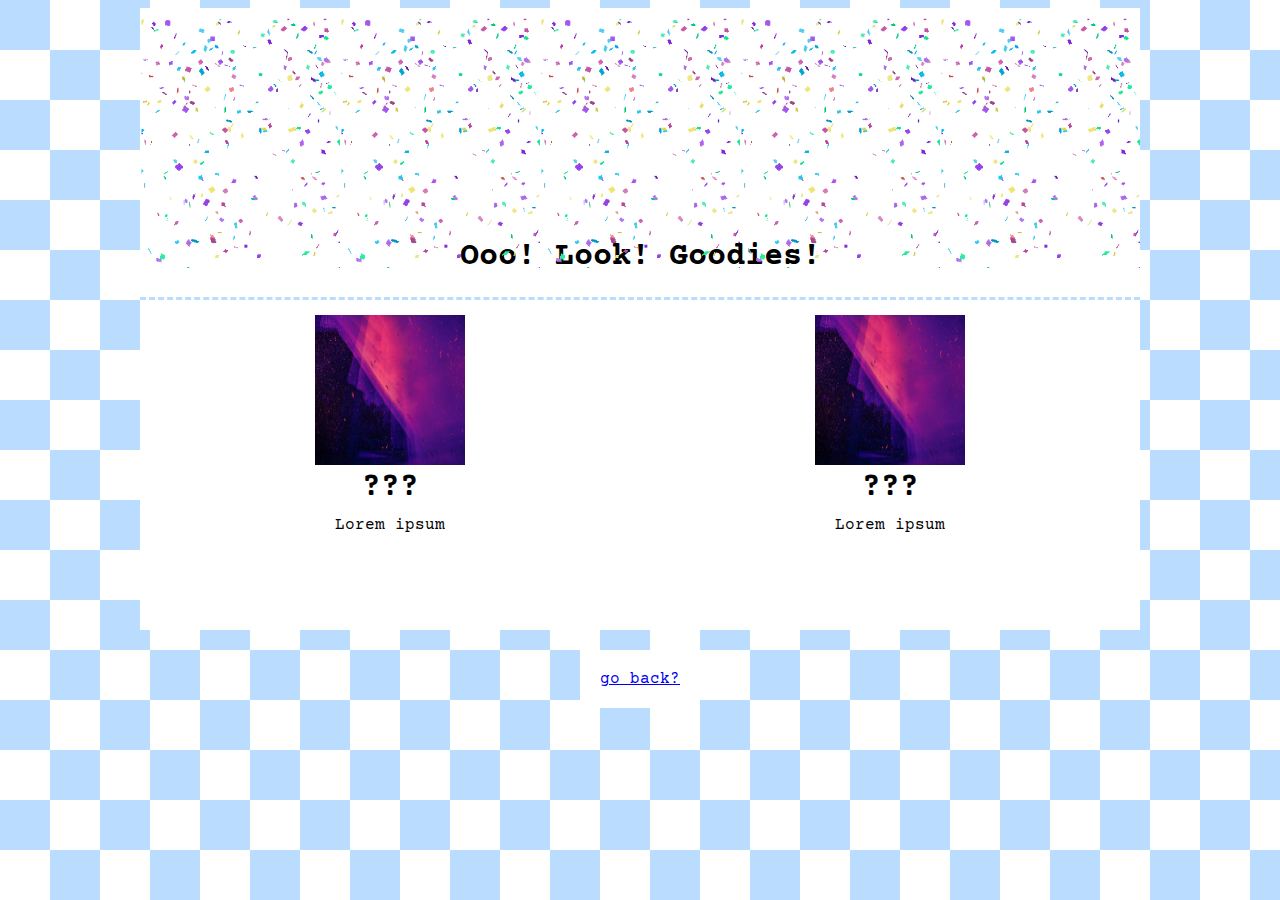
==== extras.html @ 8b616527 "added stuff" ====
<!DOCTYPE html>
<html lang="en">
<head>
    <meta charset="UTF-8">
    <meta name="viewport" content="width=device-width, initial-scale=1.0">
    <title>...</title>
    <link href="technicals and arts/blues.css" rel="stylesheet">
    <link rel="preconnect" href="https://fonts.googleapis.com">
    <link rel="preconnect" href="https://fonts.gstatic.com" crossorigin>
    <script src="https://ajax.googleapis.com/ajax/libs/jquery/3.7.1/jquery.min.js"></script>
    <link href="https://fonts.googleapis.com/css2?family=Courier+Prime&display=swap" rel="stylesheet">
    <link href="https://fonts.googleapis.com/css2?family=Nunito:ital,wght@0,200..1000;1,200..1000&display=swap" rel="stylesheet">
    <link href="https://fonts.googleapis.com/css2?family=Anonymous+Pro:ital,wght@0,400;0,700;1,400;1,700&display=swap" rel="stylesheet">
    <script src="technicals and arts/beepboop.js"></script>
    <link rel="icon" type="image/x-icon" href="technicals and arts/spiral.ico">
</head>
<body>
    <main>
        <aside class="confettishower">
        </aside>
        <header>
            <h1>Ooo! Look! Goodies!</h1>
        </header>
        <section class="goodies">
            <article class="page">
                <picture>
                    <a href="#" class="linked">
                        <img src="technicals and arts/placeholder.png"  class="thumbnail" alt="Thumbnail">
                    </a>
                </picture>
                <hgroup>
                    <a href="#" class="linkedHeading">
                        <h1 class="articleTitle">???</h1>
                    </a>
                    <p class="description">Lorem ipsum</p> </p>
                </hgroup>
            </article>
            <article class="page">
                <picture>
                    <a href="#" class="linked">
                        <img src="technicals and arts/placeholder.png"  class="thumbnail" alt="Thumbnail">
                    </a>
                </picture>
                <hgroup>
                    <a href="#" class="linkedHeading">
                        <h1 class="articleTitle">???</h1>
                    </a>
                    <p class="description">Lorem ipsum</p> </p>
                </hgroup>
            </article>
        </section>
    </main>
    <aside>
        <a class="aaaa" href="index.html">go back?</a>
    </aside>

</body>
</html>
---- technicals and arts/blues.css ----
* {
    position: relative;
    font-family: 'Courier Prime','Courier','Lucida Sans Typewriter','Lucida Typewriter',monospace;
}

body {
    display: flex;
    flex-direction: column;
    align-items: center;
    background-color: #fefefe;
    background-image: url("bluecheckers.png");
    background-repeat: repeat;
}

main {
    display: flex;
    flex-direction: column;
    flex-wrap: wrap;
    height: 100%;
    width: 1000px;
    background-color: #ffffff;
    border: 0px none #000000;
    padding: 10px 0px 0px 0px;
    z-index: 0;
}

header {
    margin: 200px 0px 0px 0px;
    width: inherit;
    height: auto;
    text-align: center;
    border-bottom: 3px dashed #B9DCFF;
}

nav button {
    font-family: 'Courier Prime','Courier','Lucida Sans Typewriter','Lucida Typewriter',monospace;
    font-size: 16px;
} 

.aaaa {
    display: flex;
    transform: translate(0px, 0px);
    background-color: #ffffff;
    width: auto;
    height: auto;
    padding: 20px;
    margin: 20px;
}

/* ARTICLES */
.page {
    display: flex;
    flex-direction: column;
    padding: 15px 15px 15px 15px;
    flex-direction: column;
    margin: auto;
    text-align: center;
    height: 300px;
    width: 300px;
}
.page:hover {
    background-color: aliceblue;
}

.thumbnail {
    width: 150px;
    height: 150px;
    background-size: contain;
    background-color: transparent;
}

.linkedHeading {
    text-decoration: none;
    color:#000000;
}

.articleTitle {
    padding: 0px 5px 0px 5px;
    margin: 0px 5px 10px 5px;
}

.articleTitle:hover {
    text-decoration: none;
    color:#ffffff;
    background-color: #000000;
    width:fit-content;
    border-radius: 50px;
}

.description {
    width: auto;
    height: auto;
    padding: 0px 5px 0px 5px;
    margin: 0px 5px 0px 5px;
}
/* ARTICLES END */

.buttonBubble {
    z-index: 1;
    position: absolute;
    transform: translate(0px, 0px);
    width: auto;
    height: auto;
    background-color:rgba(255, 173, 228, 0.8);
    visibility:hidden;
}

footer {
    text-align: center;
}

.goodies {
    display: flex;
    flex-direction: row;
}

.confettishower {
    position: absolute;
    background-color: transparent;
    background-image: url("transparentconfetti.gif");
    background-repeat: repeat;
    background-size: 200px;
    height: 250px;
    width: inherit;
    z-index: 18;
}
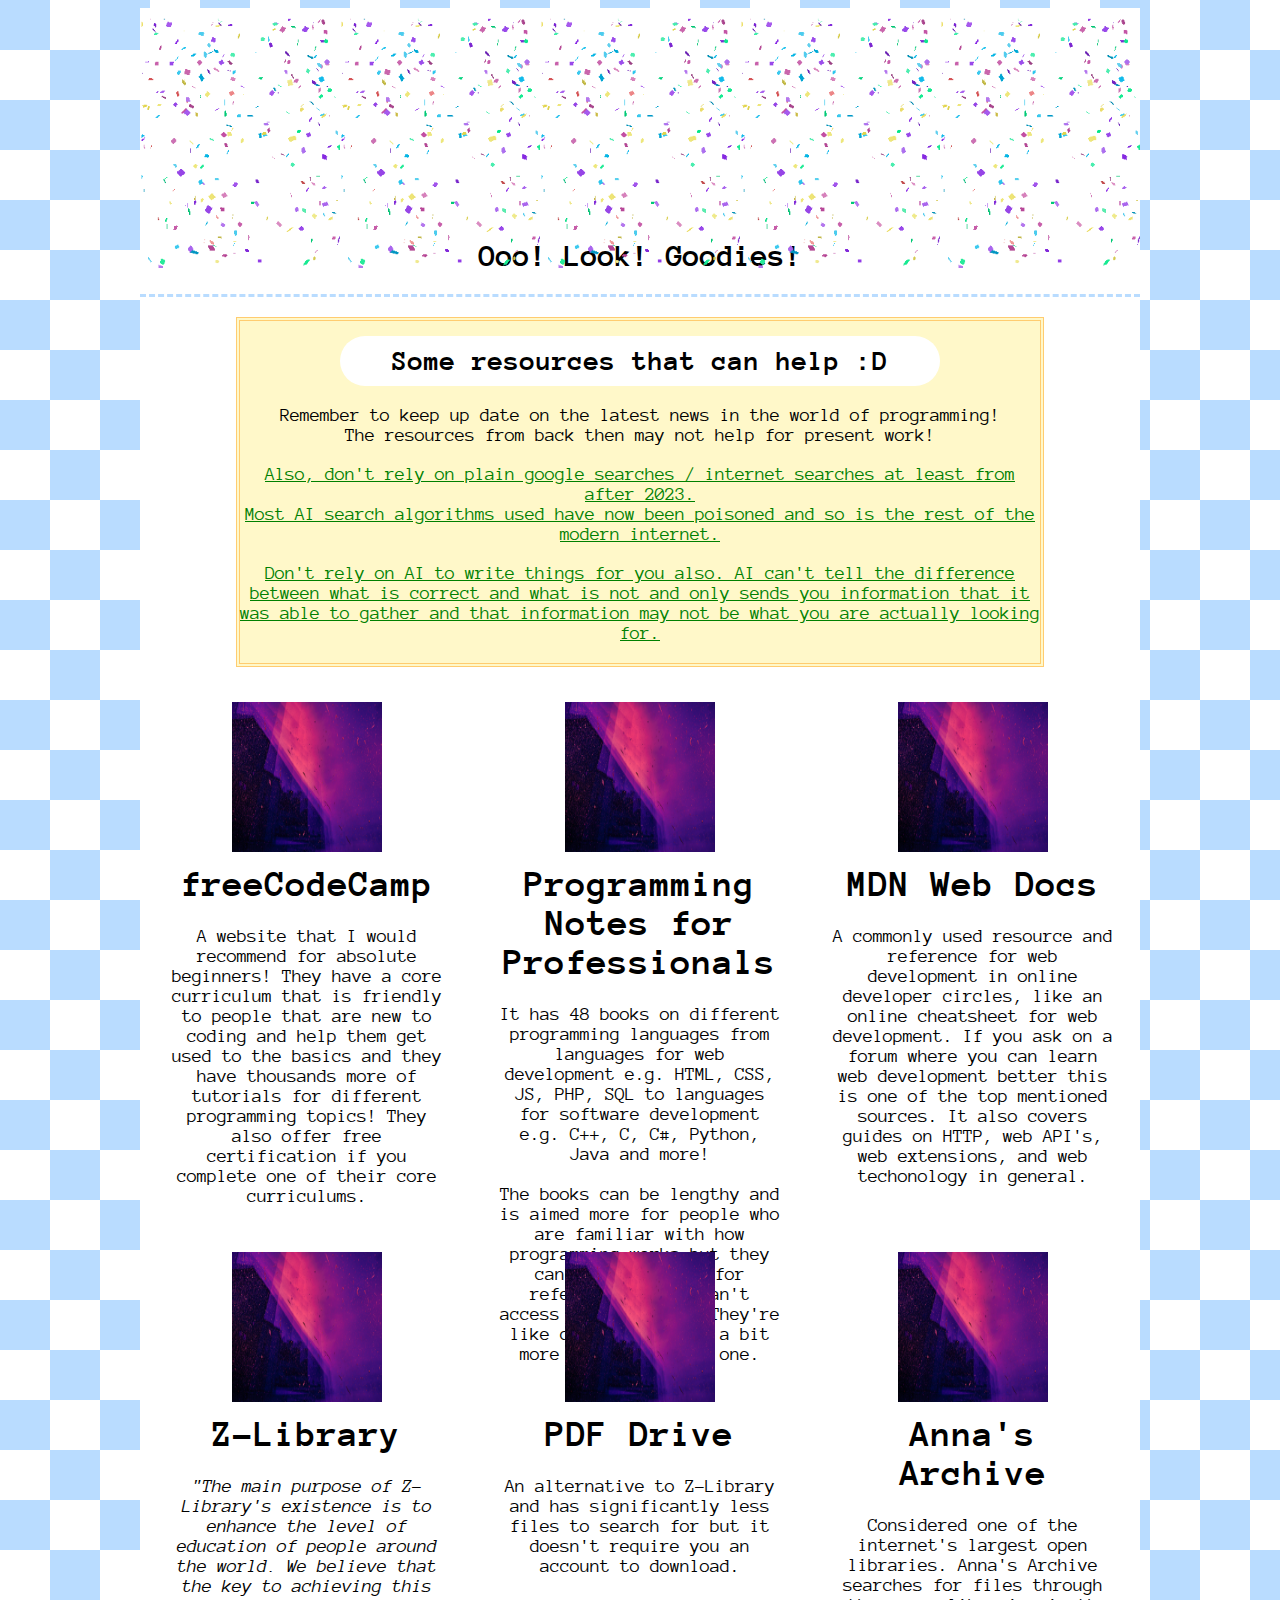
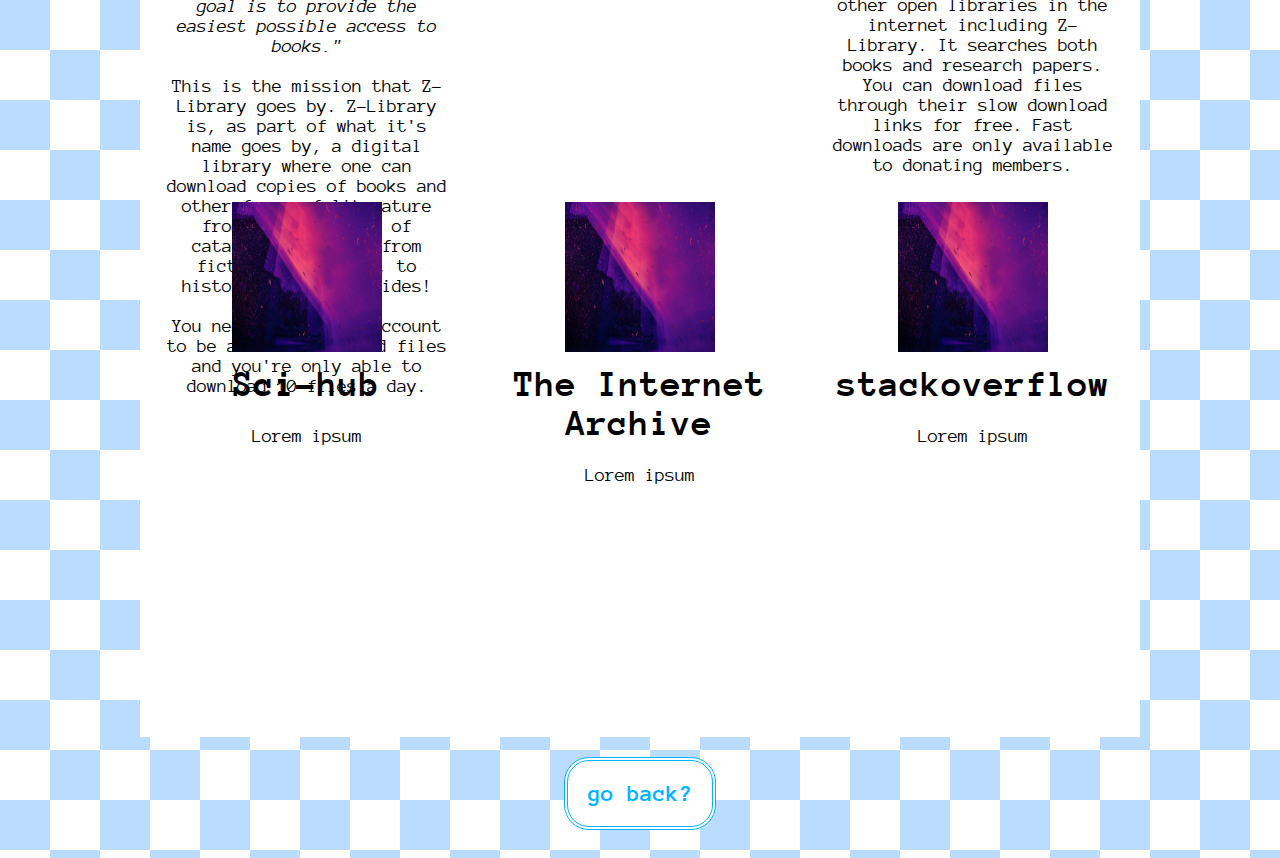
==== commit 7002373b: "woooooooooooooooooooooooooooooooo" ====
--- a/extras.html
+++ b/extras.html
@@ -18,34 +18,131 @@
     <main>
         <aside class="confettishower">
         </aside>
-        <header>
+        <header class="goodiesHeader">
             <h1>Ooo! Look! Goodies!</h1>
         </header>
+        <section class="informationBlurb">
+            <h2>&#32; &#32; Some resources that can help :D &#32; &#32;</h2>
+            <p>Remember to keep up date on the latest news in the world of programming! <br> The resources from back then may not help for present work!</p>
+            <p><a href="https://www.youtube.com/watch?v=48AOOynnmqU">Also, don't rely on plain google searches / internet searches at least from after 2023. <br /> Most AI search algorithms used have now been poisoned and so is the rest of the modern internet.</a></p>
+            <p><a href="https://www.youtube.com/watch?v=S4gd-EpBlS0">Don't rely on AI to write things for you also. AI can't tell the difference between what is correct and what is not and only sends you information that it was able to gather and that information may not be what you are actually looking for.</a></p>
+        </section>
         <section class="goodies">
             <article class="page">
                 <picture>
-                    <a href="#" class="linked">
+                    <a href="https://www.freecodecamp.org/" class="linked">
                         <img src="technicals and arts/placeholder.png"  class="thumbnail" alt="Thumbnail">
                     </a>
                 </picture>
                 <hgroup>
-                    <a href="#" class="linkedHeading">
-                        <h1 class="articleTitle">???</h1>
+                    <a href="https://www.freecodecamp.org/" class="linkedHeading">
+                        <h1 class="articleTitle">freeCodeCamp</h1>
                     </a>
-                    <p class="description">Lorem ipsum</p> </p>
+                    <p class="description">A website that I would recommend for absolute beginners! They have a core curriculum that is friendly to people that are new to coding and help them get used to the basics and they have thousands more of tutorials for different programming topics! They also offer free certification if you complete one of their core curriculums.</p>
                 </hgroup>
             </article>
             <article class="page">
                 <picture>
-                    <a href="#" class="linked">
+                    <a href="https://books.goalkicker.com/" class="linked">
                         <img src="technicals and arts/placeholder.png"  class="thumbnail" alt="Thumbnail">
                     </a>
                 </picture>
                 <hgroup>
-                    <a href="#" class="linkedHeading">
-                        <h1 class="articleTitle">???</h1>
+                    <a href="https://books.goalkicker.com/" class="linkedHeading">
+                        <h1 class="articleTitle">Programming Notes for Professionals</h1>
                     </a>
-                    <p class="description">Lorem ipsum</p> </p>
+                    <p class="description">It has 48 books on different programming languages from languages for web development e.g. HTML, CSS, JS, PHP, SQL to languages for software development e.g. C++, C, C#, Python, Java and more! <br /><br />The books can be lengthy and is aimed more for people who are familiar with how programming works but they can be great uses for reference if you can't access the internet! They're like cheatsheets but a bit more expansive than one.</p>
+                </hgroup>
+            </article>
+            <article class="page">
+                <picture>
+                    <a href="https://developer.mozilla.org/en-US/" class="linked">
+                        <img src="technicals and arts/placeholder.png"  class="thumbnail" alt="Thumbnail">
+                    </a>
+                </picture>
+                <hgroup>
+                    <a href="https://developer.mozilla.org/en-US/" class="linkedHeading">
+                        <h1 class="articleTitle">MDN Web Docs</h1>
+                    </a>
+                    <p class="description">A commonly used resource and reference for web development in online developer circles, like an online cheatsheet for web development. If you ask on a forum where you can learn web development better this is one of the top mentioned sources. It also covers guides on HTTP, web API's, web extensions, and web techonology in general.</p>
+                </hgroup>
+            </article>
+            <article class="page">
+                <picture>
+                    <a href="https://www.reddit.com/r/zlibrary/comments/16xtf95/how_to_access_zlibrary/" class="linked">
+                        <img src="technicals and arts/placeholder.png"  class="thumbnail" alt="Thumbnail">
+                    </a>
+                </picture>
+                <hgroup>
+                    <a href="https://www.reddit.com/r/zlibrary/comments/16xtf95/how_to_access_zlibrary/" class="linkedHeading">
+                        <h1 class="articleTitle">Z-Library</h1>
+                    </a>
+                    <p class="description"><i>"The main purpose of Z-Library's existence is to enhance the level of education of people around the world. We believe that the key to achieving this goal is to provide the easiest possible access to books."</i><br /><br />This is the mission that Z-Library goes by. Z-Library is, as part of what it's name goes by, a digital library where one can download copies of books and other forms of literature from. It has a lot of catalogue of books from fiction, to comics, to history books, to guides!<br /><br />You need to make an account to be able to download files and you're only able to download 10 files a day.</p>
+                </hgroup>
+            </article>
+            <article class="page">
+                <picture>
+                    <a href="https://www.pdfdrive.com/" class="linked">
+                        <img src="technicals and arts/placeholder.png"  class="thumbnail" alt="Thumbnail">
+                    </a>
+                </picture>
+                <hgroup>
+                    <a href="https://www.pdfdrive.com/" class="linkedHeading">
+                        <h1 class="articleTitle">PDF Drive</h1>
+                    </a>
+                    <p class="description">An alternative to Z-Library and has significantly less files to search for but it doesn't require you an account to download.</p> </p>
+                </hgroup>
+            </article>
+            <article class="page">
+                <picture>
+                    <a href="https://annas-archive.org/" class="linked">
+                        <img src="technicals and arts/placeholder.png"  class="thumbnail" alt="Thumbnail">
+                    </a>
+                </picture>
+                <hgroup>
+                    <a href="https://annas-archive.org/" class="linkedHeading">
+                        <h1 class="articleTitle">Anna's Archive</h1>
+                    </a>
+                    <p class="description">Considered one of the internet's largest open libraries. Anna's Archive searches for files through other open libraries in the internet including Z-Library. It searches both books and research papers. You can download files through their slow download links for free. Fast downloads are only available to donating members.</p>
+                </hgroup>
+            </article>
+            <article class="page">
+                <picture>
+                    <a href="https://sci-hub.se/" class="linked">
+                        <img src="technicals and arts/placeholder.png"  class="thumbnail" alt="Thumbnail">
+                    </a>
+                </picture>
+                <hgroup>
+                    <a href="https://sci-hub.se/" class="linkedHeading">
+                        <h1 class="articleTitle">Sci-hub</h1>
+                    </a>
+                    <p class="description">Lorem ipsum</p>
+                </hgroup>
+            </article>
+            <article class="page">
+                <picture>
+                    <a href="https://archive.org/" class="linked">
+                        <img src="technicals and arts/placeholder.png"  class="thumbnail" alt="Thumbnail">
+                    </a>
+                </picture>
+                <hgroup>
+                    <a href="https://archive.org/" class="linkedHeading">
+                        <h1 class="articleTitle">The Internet Archive</h1>
+                    </a>
+                    <p class="description">Lorem ipsum</p>
+                </hgroup>
+            </article>
+            <article class="page">
+                <picture>
+                    <a href="https://stackoverflow.com/" class="linked">
+                        <img src="technicals and arts/placeholder.png"  class="thumbnail" alt="Thumbnail">
+                    </a>
+                </picture>
+                <hgroup>
+                    <a href="https://stackoverflow.com/" class="linkedHeading">
+                        <h1 class="articleTitle">stackoverflow</h1>
+                    </a>
+                    <p class="description">Lorem ipsum</p>
                 </hgroup>
             </article>
         </section>
--- a/technicals and arts/blues.css
+++ b/technicals and arts/blues.css
@@ -1,6 +1,6 @@
 * {
     position: relative;
-    font-family: 'Courier Prime','Courier','Lucida Sans Typewriter','Lucida Typewriter',monospace;
+    font-family: 'Anonymous Pro','Courier Prime','Courier','Lucida Sans Typewriter','Lucida Typewriter',monospace;
 }
 
 body {
@@ -16,7 +16,7 @@
     display: flex;
     flex-direction: column;
     flex-wrap: wrap;
-    height: 100%;
+    height: auto;
     width: 1000px;
     background-color: #ffffff;
     border: 0px none #000000;
@@ -24,7 +24,7 @@
     z-index: 0;
 }
 
-header {
+.goodiesHeader {
     margin: 200px 0px 0px 0px;
     width: inherit;
     height: auto;
@@ -40,26 +40,41 @@
 .aaaa {
     display: flex;
     transform: translate(0px, 0px);
-    background-color: #ffffff;
+    color: #00B4FF;
     width: auto;
     height: auto;
     padding: 20px;
     margin: 20px;
+    border-radius: 25px;
+    border: 4px double #00B4FF;
+    background-color: #ffffff;
+    font-size: 24px;
+    font-weight: 900;
+    text-decoration: none;
+}
+
+.aaaa:hover {
+
+    color: #ffffff;
+    border: 4px double #00B4FF;
+    background-color: #00B4FF;
 }
 
 /* ARTICLES */
 .page {
+    position: relative;
     display: flex;
     flex-direction: column;
     padding: 15px 15px 15px 15px;
     flex-direction: column;
     margin: auto;
     text-align: center;
-    height: 300px;
+    height: 520px;
     width: 300px;
+    font-size: larger;
 }
 .page:hover {
-    background-color: aliceblue;
+    background-color: #f0f8ff;
 }
 
 .thumbnail {
@@ -69,14 +84,16 @@
     background-color: transparent;
 }
 
+
 .linkedHeading {
     text-decoration: none;
     color:#000000;
 }
 
 .articleTitle {
-    padding: 0px 5px 0px 5px;
-    margin: 0px 5px 10px 5px;
+    padding: 8px 5px 8px 5px;
+    margin: auto;
+    margin-bottom: 5%;
 }
 
 .articleTitle:hover {
@@ -95,23 +112,15 @@
 }
 /* ARTICLES END */
 
-.buttonBubble {
-    z-index: 1;
-    position: absolute;
-    transform: translate(0px, 0px);
-    width: auto;
-    height: auto;
-    background-color:rgba(255, 173, 228, 0.8);
-    visibility:hidden;
-}
-
 footer {
     text-align: center;
 }
 
 .goodies {
+/*     transform: translate(-1000px,450px); */
     display: flex;
     flex-direction: row;
+    flex-wrap: wrap;
 }
 
 .confettishower {
@@ -123,4 +132,33 @@
     height: 250px;
     width: inherit;
     z-index: 18;
+}
+
+.goodies p {
+    display: block;
+    width: auto;
+    height: auto;
+}
+
+.informationBlurb {
+    margin: 20px auto 20px auto;
+    text-align: center;
+    width: 80%;
+    height: auto;
+    background-color: #fff8c9;
+    border: 4px double #FFCC70;
+    font-size: larger;
+}
+
+.informationBlurb h2 {
+    background-color: #ffffff;
+    width: 600px;
+    border-radius: 25px;
+    height: fit-content;
+    padding: 10px 0px 10px 0px;
+    margin: 15px auto 15px auto;
+}
+
+.informationBlurb a {
+    color: green;
 }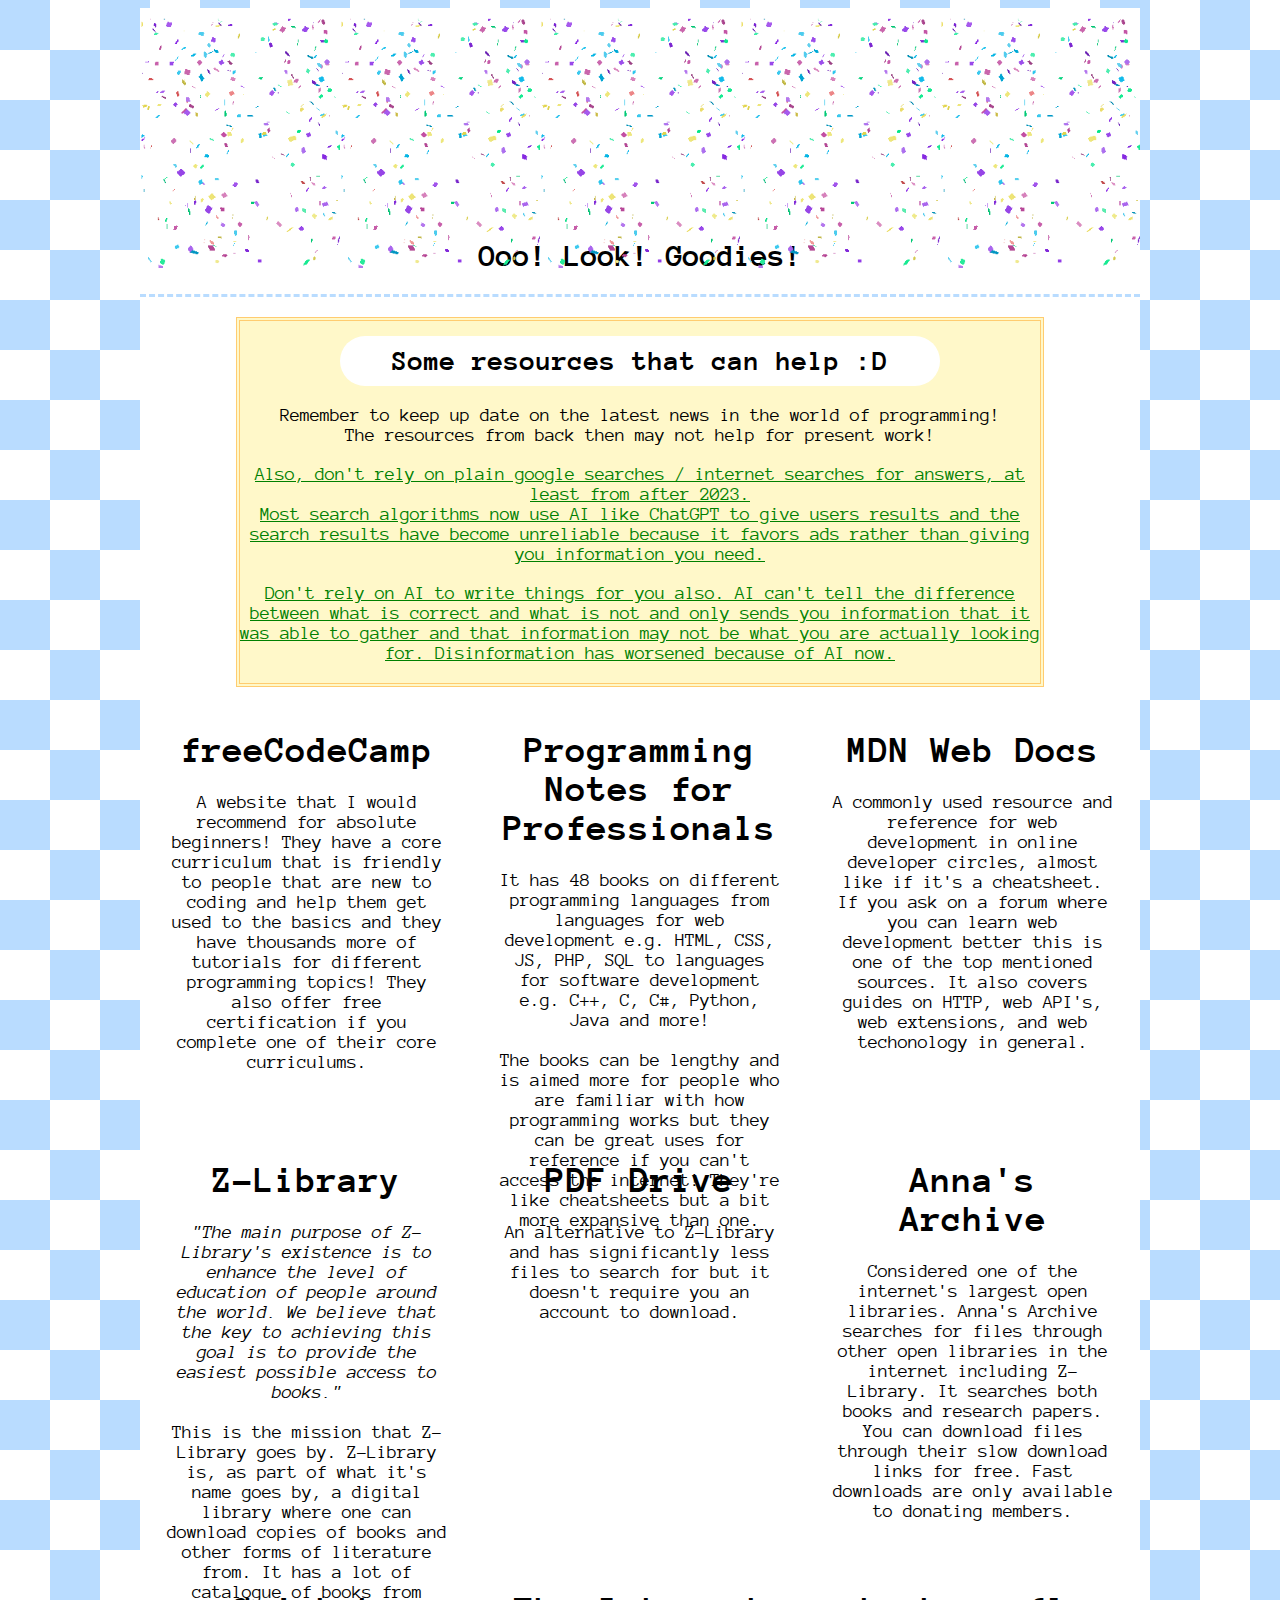
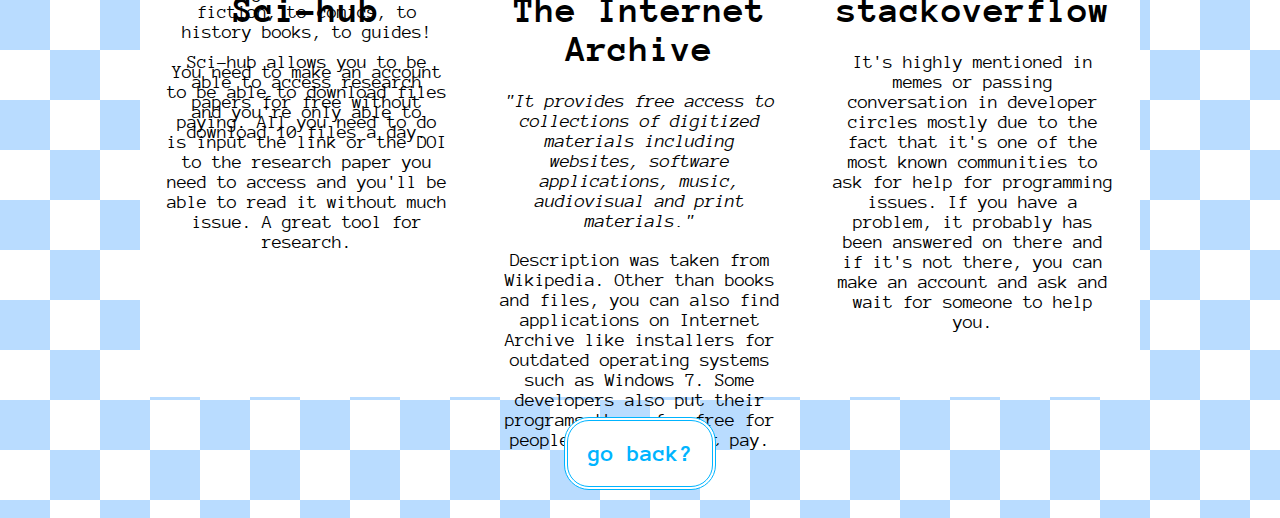
==== commit d316f485: "asfsdfsddsf" ====
--- a/extras.html
+++ b/extras.html
@@ -3,7 +3,7 @@
 <head>
     <meta charset="UTF-8">
     <meta name="viewport" content="width=device-width, initial-scale=1.0">
-    <title>...</title>
+    <title>zqrvw | extras! ooo!</title>
     <link href="technicals and arts/blues.css" rel="stylesheet">
     <link rel="preconnect" href="https://fonts.googleapis.com">
     <link rel="preconnect" href="https://fonts.gstatic.com" crossorigin>
@@ -24,16 +24,16 @@
         <section class="informationBlurb">
             <h2>&#32; &#32; Some resources that can help :D &#32; &#32;</h2>
             <p>Remember to keep up date on the latest news in the world of programming! <br> The resources from back then may not help for present work!</p>
-            <p><a href="https://www.youtube.com/watch?v=48AOOynnmqU">Also, don't rely on plain google searches / internet searches at least from after 2023. <br /> Most AI search algorithms used have now been poisoned and so is the rest of the modern internet.</a></p>
-            <p><a href="https://www.youtube.com/watch?v=S4gd-EpBlS0">Don't rely on AI to write things for you also. AI can't tell the difference between what is correct and what is not and only sends you information that it was able to gather and that information may not be what you are actually looking for.</a></p>
+            <p><a href="https://www.youtube.com/watch?v=48AOOynnmqU">Also, don't rely on plain google searches / internet searches for answers, at least from after 2023. <br /> Most search algorithms now use AI like ChatGPT to give users results and the search results have become unreliable because it favors ads rather than giving you information you need.</a></p>
+            <p><a href="https://www.youtube.com/watch?v=S4gd-EpBlS0">Don't rely on AI to write things for you also. AI can't tell the difference between what is correct and what is not and only sends you information that it was able to gather and that information may not be what you are actually looking for. Disinformation has worsened because of AI now.</a></p>
         </section>
         <section class="goodies">
             <article class="page">
-                <picture>
+<!--                 <picture>
                     <a href="https://www.freecodecamp.org/" class="linked">
                         <img src="technicals and arts/placeholder.png"  class="thumbnail" alt="Thumbnail">
                     </a>
-                </picture>
+                </picture> -->
                 <hgroup>
                     <a href="https://www.freecodecamp.org/" class="linkedHeading">
                         <h1 class="articleTitle">freeCodeCamp</h1>
@@ -42,11 +42,11 @@
                 </hgroup>
             </article>
             <article class="page">
-                <picture>
+<!--                 <picture>
                     <a href="https://books.goalkicker.com/" class="linked">
                         <img src="technicals and arts/placeholder.png"  class="thumbnail" alt="Thumbnail">
                     </a>
-                </picture>
+                </picture> -->
                 <hgroup>
                     <a href="https://books.goalkicker.com/" class="linkedHeading">
                         <h1 class="articleTitle">Programming Notes for Professionals</h1>
@@ -55,24 +55,24 @@
                 </hgroup>
             </article>
             <article class="page">
-                <picture>
+<!--                 <picture>
                     <a href="https://developer.mozilla.org/en-US/" class="linked">
                         <img src="technicals and arts/placeholder.png"  class="thumbnail" alt="Thumbnail">
                     </a>
-                </picture>
+                </picture> -->
                 <hgroup>
                     <a href="https://developer.mozilla.org/en-US/" class="linkedHeading">
                         <h1 class="articleTitle">MDN Web Docs</h1>
                     </a>
-                    <p class="description">A commonly used resource and reference for web development in online developer circles, like an online cheatsheet for web development. If you ask on a forum where you can learn web development better this is one of the top mentioned sources. It also covers guides on HTTP, web API's, web extensions, and web techonology in general.</p>
+                    <p class="description">A commonly used resource and reference for web development in online developer circles, almost like if it's a cheatsheet. If you ask on a forum where you can learn web development better this is one of the top mentioned sources. It also covers guides on HTTP, web API's, web extensions, and web techonology in general.</p>
                 </hgroup>
             </article>
             <article class="page">
-                <picture>
+<!--                 <picture>
                     <a href="https://www.reddit.com/r/zlibrary/comments/16xtf95/how_to_access_zlibrary/" class="linked">
                         <img src="technicals and arts/placeholder.png"  class="thumbnail" alt="Thumbnail">
                     </a>
-                </picture>
+                </picture> -->
                 <hgroup>
                     <a href="https://www.reddit.com/r/zlibrary/comments/16xtf95/how_to_access_zlibrary/" class="linkedHeading">
                         <h1 class="articleTitle">Z-Library</h1>
@@ -81,11 +81,11 @@
                 </hgroup>
             </article>
             <article class="page">
-                <picture>
+<!--                 <picture>
                     <a href="https://www.pdfdrive.com/" class="linked">
                         <img src="technicals and arts/placeholder.png"  class="thumbnail" alt="Thumbnail">
                     </a>
-                </picture>
+                </picture> -->
                 <hgroup>
                     <a href="https://www.pdfdrive.com/" class="linkedHeading">
                         <h1 class="articleTitle">PDF Drive</h1>
@@ -94,11 +94,11 @@
                 </hgroup>
             </article>
             <article class="page">
-                <picture>
+<!--                 <picture>
                     <a href="https://annas-archive.org/" class="linked">
                         <img src="technicals and arts/placeholder.png"  class="thumbnail" alt="Thumbnail">
                     </a>
-                </picture>
+                </picture> -->
                 <hgroup>
                     <a href="https://annas-archive.org/" class="linkedHeading">
                         <h1 class="articleTitle">Anna's Archive</h1>
@@ -107,42 +107,43 @@
                 </hgroup>
             </article>
             <article class="page">
-                <picture>
+<!--                 <picture>
                     <a href="https://sci-hub.se/" class="linked">
                         <img src="technicals and arts/placeholder.png"  class="thumbnail" alt="Thumbnail">
                     </a>
-                </picture>
+                </picture> -->
                 <hgroup>
                     <a href="https://sci-hub.se/" class="linkedHeading">
                         <h1 class="articleTitle">Sci-hub</h1>
                     </a>
-                    <p class="description">Lorem ipsum</p>
+                    <p class="description">Sci-hub allows you to be able to access research papers for free without paying. All you need to do is input the link or the DOI to the research paper you need to access and you'll be able to read it without much issue. A great tool for research.</p>
                 </hgroup>
             </article>
             <article class="page">
-                <picture>
+<!--                 <picture>
                     <a href="https://archive.org/" class="linked">
                         <img src="technicals and arts/placeholder.png"  class="thumbnail" alt="Thumbnail">
                     </a>
-                </picture>
+                </picture> -->
                 <hgroup>
                     <a href="https://archive.org/" class="linkedHeading">
                         <h1 class="articleTitle">The Internet Archive</h1>
                     </a>
-                    <p class="description">Lorem ipsum</p>
+                    <p class="description"><i>"It provides free access to collections of digitized materials including websites, software applications, music, audiovisual and print materials."</i></p>
+                    <p>Description was taken from Wikipedia. Other than books and files, you can also find applications on Internet Archive like installers for outdated operating systems such as Windows 7. Some developers also put their programs there for free for people to use without pay.</p>
                 </hgroup>
             </article>
             <article class="page">
-                <picture>
+<!--                 <picture>
                     <a href="https://stackoverflow.com/" class="linked">
                         <img src="technicals and arts/placeholder.png"  class="thumbnail" alt="Thumbnail">
                     </a>
-                </picture>
+                </picture> -->
                 <hgroup>
                     <a href="https://stackoverflow.com/" class="linkedHeading">
                         <h1 class="articleTitle">stackoverflow</h1>
                     </a>
-                    <p class="description">Lorem ipsum</p>
+                    <p class="description">It's highly mentioned in memes or passing conversation in developer circles mostly due to the fact that it's one of the most known communities to ask for help for programming issues. If you have a problem, it probably has been answered on there and if it's not there, you can make an account and ask and wait for someone to help you.</p>
                 </hgroup>
             </article>
         </section>
--- a/technicals and arts/blues.css
+++ b/technicals and arts/blues.css
@@ -69,7 +69,7 @@
     flex-direction: column;
     margin: auto;
     text-align: center;
-    height: 520px;
+    height: 400px;
     width: 300px;
     font-size: larger;
 }
@@ -161,4 +161,22 @@
 
 .informationBlurb a {
     color: green;
+}
+
+.howToH1 {
+    color: #00B4FF;
+    margin: auto;
+    padding: 50px 0px 0px 0px;
+    font-family: 'Nunito', sans-serif;
+    font-size: 46px;
+}
+
+ol, ul {
+    font-size: 16px;
+    padding: 0px 120px 0px 120px;
+}
+
+code {
+    background-color: #B9DCFF;
+
 }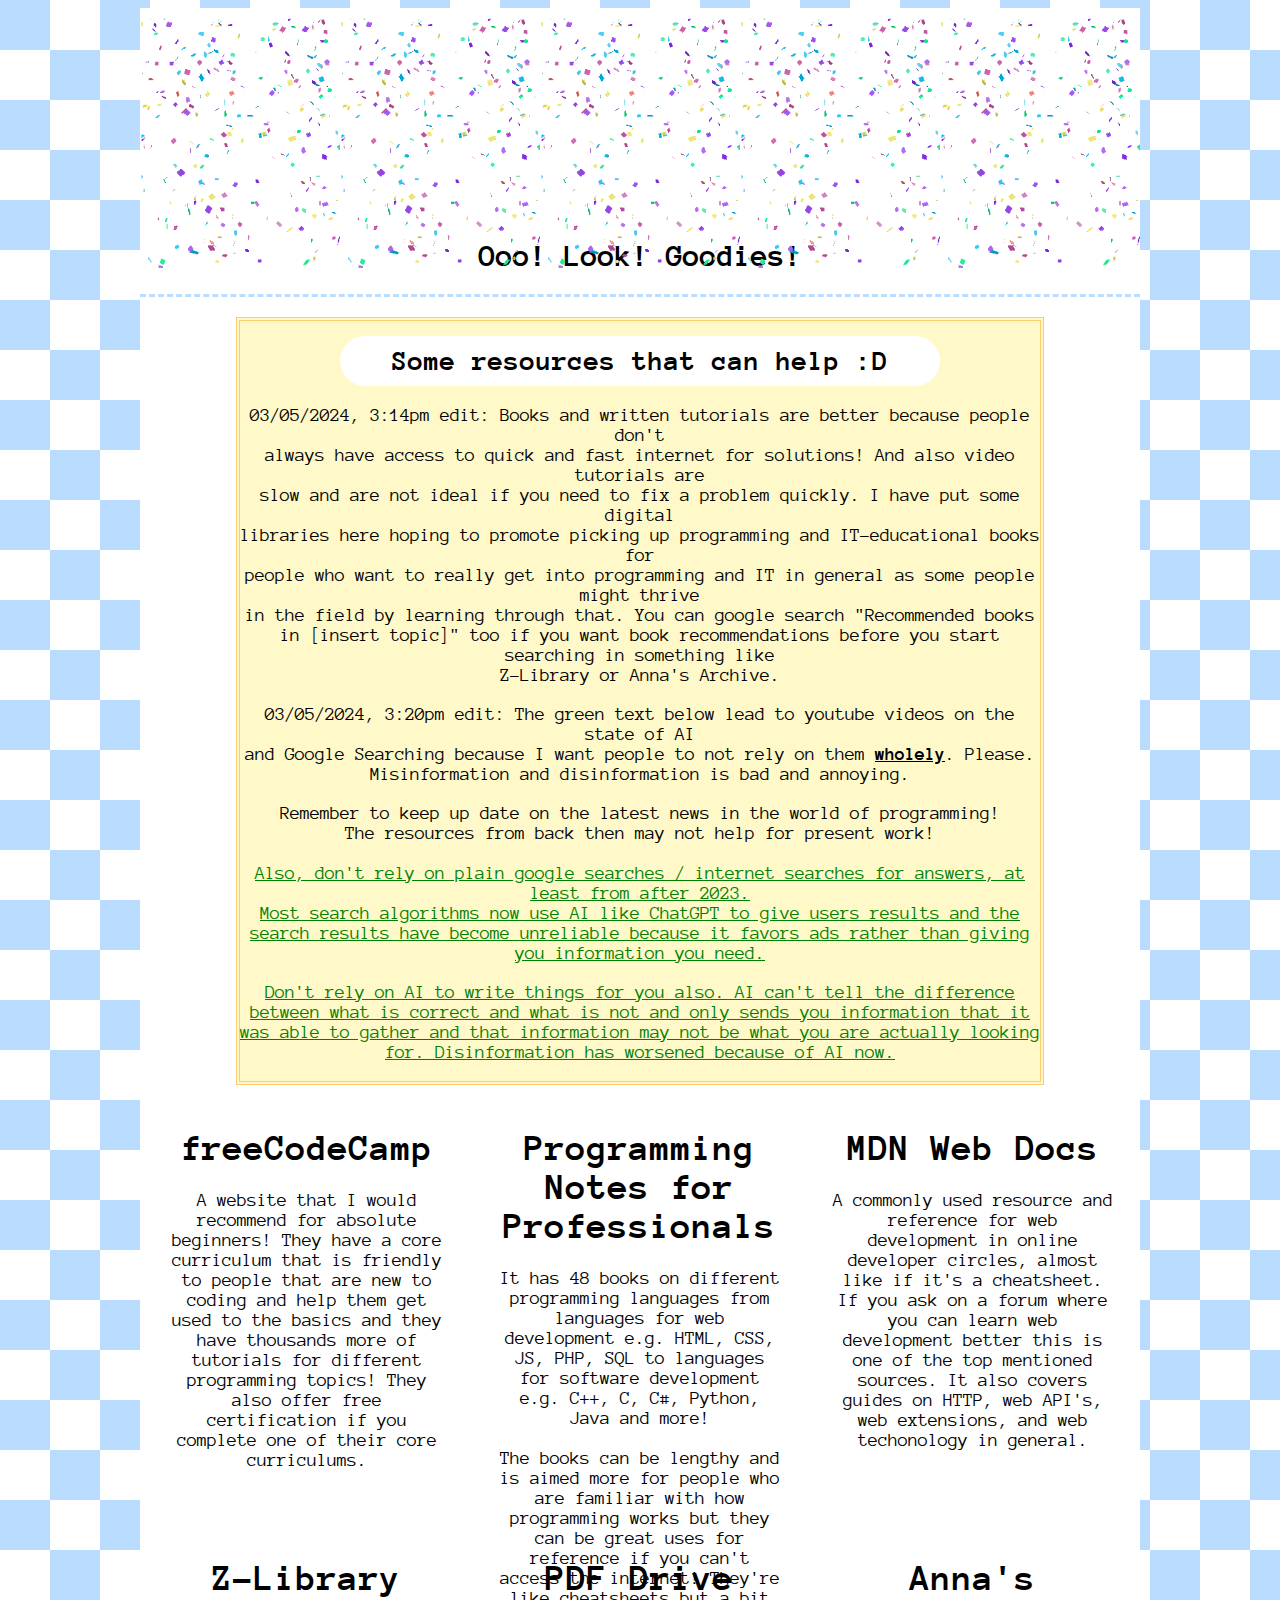
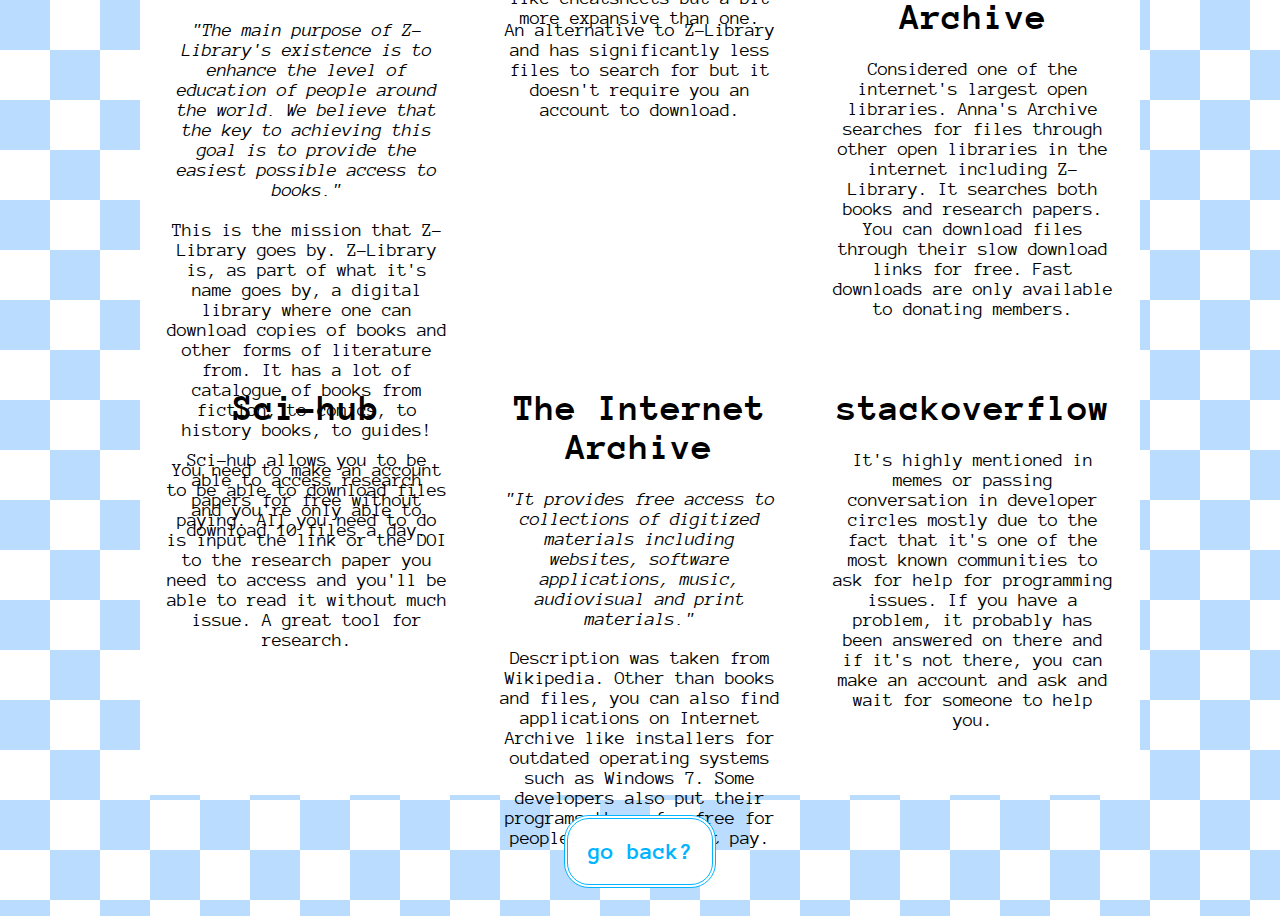
==== commit b5fa3b45: "Update extras.html" ====
--- a/extras.html
+++ b/extras.html
@@ -23,6 +23,8 @@
         </header>
         <section class="informationBlurb">
             <h2>&#32; &#32; Some resources that can help :D &#32; &#32;</h2>
+            <p>03/05/2024, 3:14pm edit: Books and written tutorials are better because people don't<br />always have access to quick and fast internet for solutions! And also video tutorials are<br />slow and are not ideal if you need to fix a problem quickly. I have put some digital<br />libraries here hoping to promote picking up programming and IT-educational books for<br />people who want to really get into programming and IT in general as some people might thrive<br />in the field by learning through that. You can google search "Recommended books in [insert topic]" too if you want book recommendations before you start searching in something like<br />Z-Library or Anna's Archive.</p>
+            <p>03/05/2024, 3:20pm edit: The green text below lead to youtube videos on the state of AI<br />and Google Searching because I want people to not rely on them <u><b>wholely</b></u>. Please.<br />Misinformation and disinformation is bad and annoying.</p>
             <p>Remember to keep up date on the latest news in the world of programming! <br> The resources from back then may not help for present work!</p>
             <p><a href="https://www.youtube.com/watch?v=48AOOynnmqU">Also, don't rely on plain google searches / internet searches for answers, at least from after 2023. <br /> Most search algorithms now use AI like ChatGPT to give users results and the search results have become unreliable because it favors ads rather than giving you information you need.</a></p>
             <p><a href="https://www.youtube.com/watch?v=S4gd-EpBlS0">Don't rely on AI to write things for you also. AI can't tell the difference between what is correct and what is not and only sends you information that it was able to gather and that information may not be what you are actually looking for. Disinformation has worsened because of AI now.</a></p>
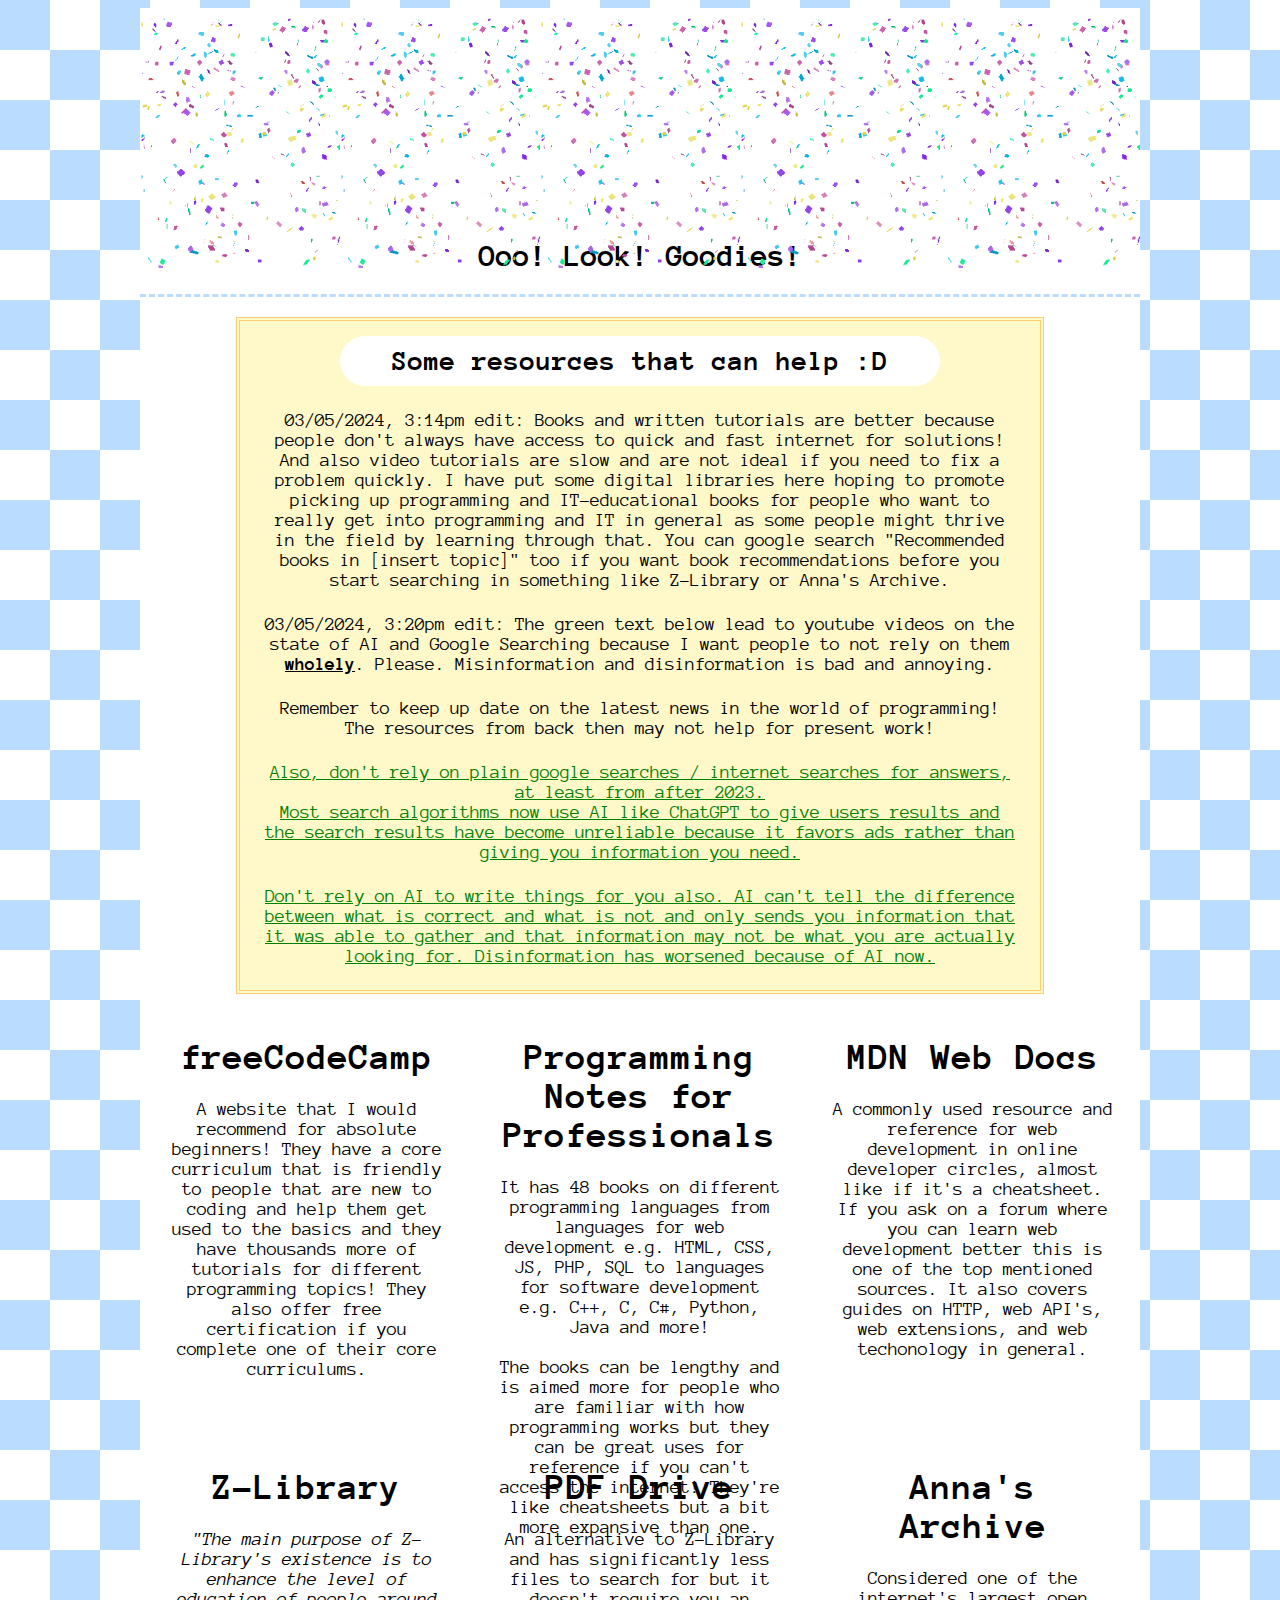
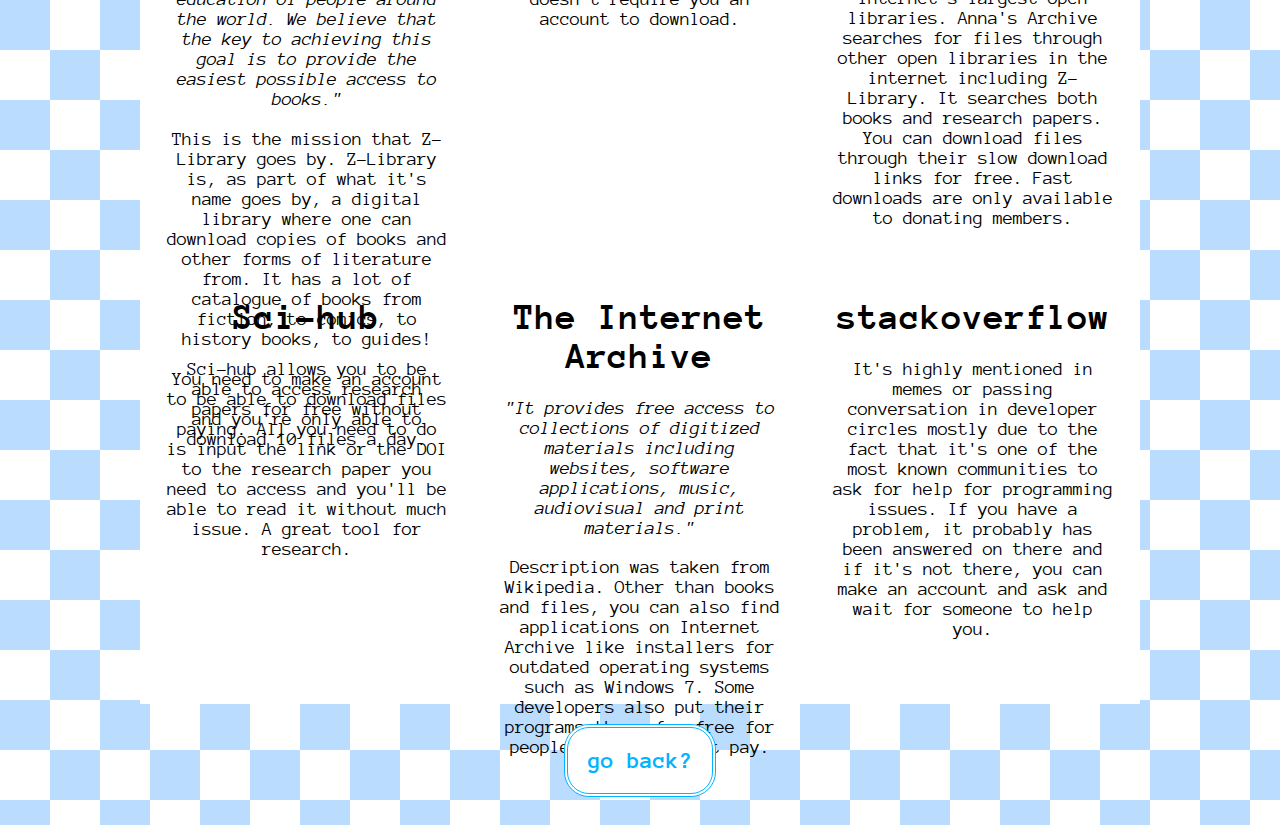
==== commit 1f45a7b0: "another fucking edit because i like to over explain shit" ====
--- a/extras.html
+++ b/extras.html
@@ -23,8 +23,8 @@
         </header>
         <section class="informationBlurb">
             <h2>&#32; &#32; Some resources that can help :D &#32; &#32;</h2>
-            <p>03/05/2024, 3:14pm edit: Books and written tutorials are better because people don't<br />always have access to quick and fast internet for solutions! And also video tutorials are<br />slow and are not ideal if you need to fix a problem quickly. I have put some digital<br />libraries here hoping to promote picking up programming and IT-educational books for<br />people who want to really get into programming and IT in general as some people might thrive<br />in the field by learning through that. You can google search "Recommended books in [insert topic]" too if you want book recommendations before you start searching in something like<br />Z-Library or Anna's Archive.</p>
-            <p>03/05/2024, 3:20pm edit: The green text below lead to youtube videos on the state of AI<br />and Google Searching because I want people to not rely on them <u><b>wholely</b></u>. Please.<br />Misinformation and disinformation is bad and annoying.</p>
+            <p>03/05/2024, 3:14pm edit: Books and written tutorials are better because people don't always have access to quick and fast internet for solutions! And also video tutorials are slow and are not ideal if you need to fix a problem quickly. I have put some digital libraries here hoping to promote picking up programming and IT-educational books for people who want to really get into programming and IT in general as some people might thrive in the field by learning through that. You can google search "Recommended books in [insert topic]" too if you want book recommendations before you start searching in something like Z-Library or Anna's Archive.</p>
+            <p>03/05/2024, 3:20pm edit: The green text below lead to youtube videos on the state of AI and Google Searching because I want people to not rely on them <u><b>wholely</b></u>. Please. Misinformation and disinformation is bad and annoying.</p>
             <p>Remember to keep up date on the latest news in the world of programming! <br> The resources from back then may not help for present work!</p>
             <p><a href="https://www.youtube.com/watch?v=48AOOynnmqU">Also, don't rely on plain google searches / internet searches for answers, at least from after 2023. <br /> Most search algorithms now use AI like ChatGPT to give users results and the search results have become unreliable because it favors ads rather than giving you information you need.</a></p>
             <p><a href="https://www.youtube.com/watch?v=S4gd-EpBlS0">Don't rely on AI to write things for you also. AI can't tell the difference between what is correct and what is not and only sends you information that it was able to gather and that information may not be what you are actually looking for. Disinformation has worsened because of AI now.</a></p>
--- a/technicals and arts/blues.css
+++ b/technicals and arts/blues.css
@@ -179,4 +179,8 @@
 code {
     background-color: #B9DCFF;
 
+}
+
+.informationBlurb p {
+    margin: 24px;
 }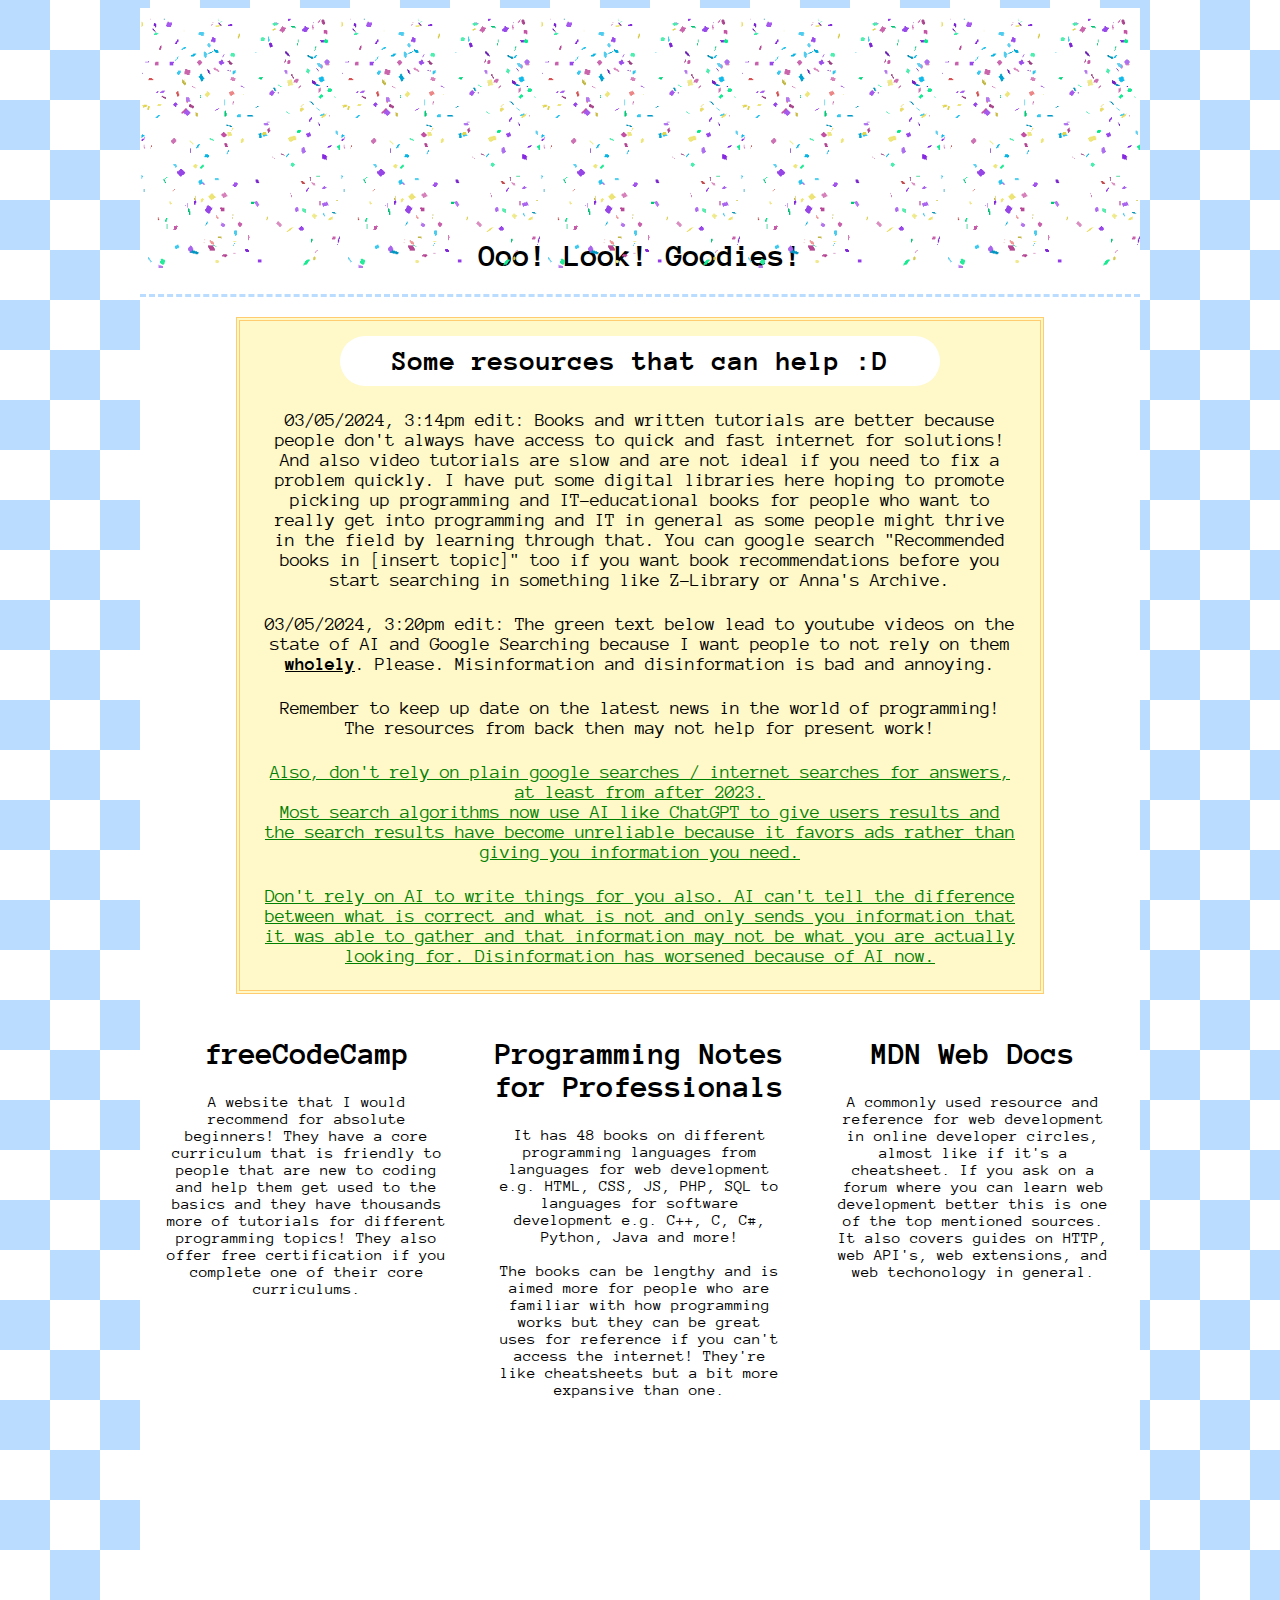
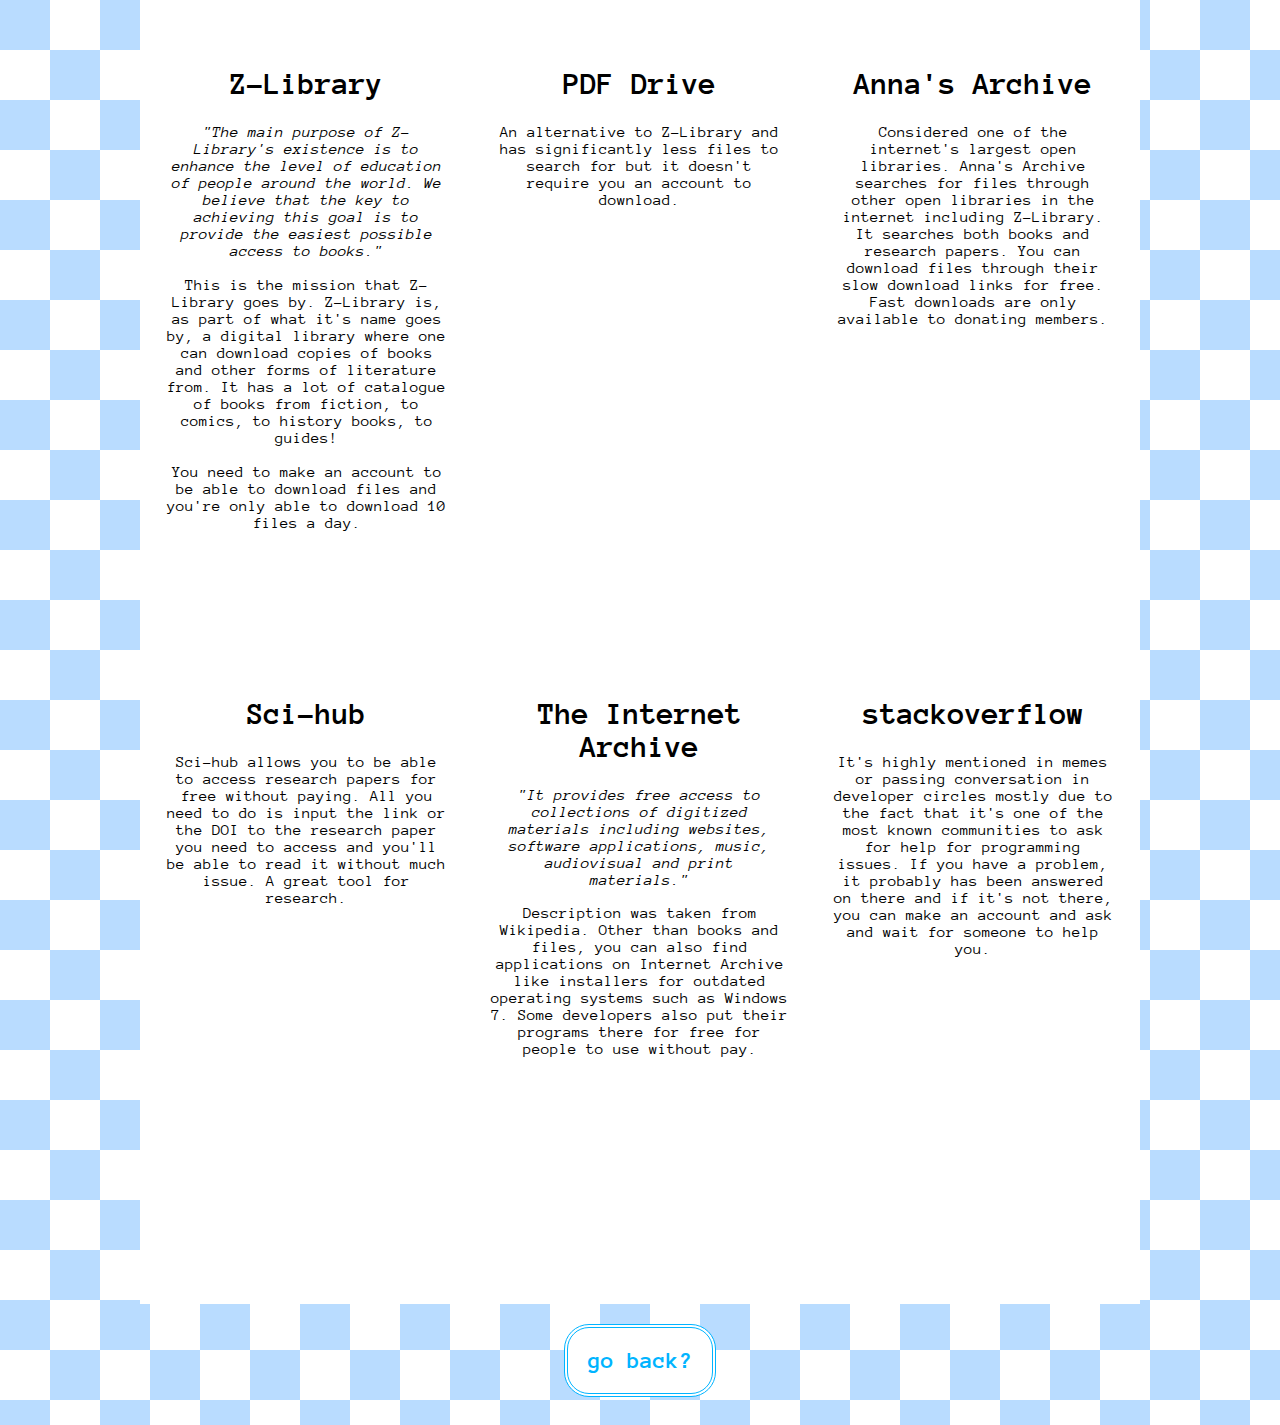
==== commit c8a0b548: "another fucking goddamn edit because of course I can't just leave this be with all it's wonkyness" ====
--- a/extras.html
+++ b/extras.html
@@ -25,7 +25,7 @@
             <h2>&#32; &#32; Some resources that can help :D &#32; &#32;</h2>
             <p>03/05/2024, 3:14pm edit: Books and written tutorials are better because people don't always have access to quick and fast internet for solutions! And also video tutorials are slow and are not ideal if you need to fix a problem quickly. I have put some digital libraries here hoping to promote picking up programming and IT-educational books for people who want to really get into programming and IT in general as some people might thrive in the field by learning through that. You can google search "Recommended books in [insert topic]" too if you want book recommendations before you start searching in something like Z-Library or Anna's Archive.</p>
             <p>03/05/2024, 3:20pm edit: The green text below lead to youtube videos on the state of AI and Google Searching because I want people to not rely on them <u><b>wholely</b></u>. Please. Misinformation and disinformation is bad and annoying.</p>
-            <p>Remember to keep up date on the latest news in the world of programming! <br> The resources from back then may not help for present work!</p>
+            <p>Remember to keep up date on the latest news in the world of programming! The resources from back then may not help for present work!</p>
             <p><a href="https://www.youtube.com/watch?v=48AOOynnmqU">Also, don't rely on plain google searches / internet searches for answers, at least from after 2023. <br /> Most search algorithms now use AI like ChatGPT to give users results and the search results have become unreliable because it favors ads rather than giving you information you need.</a></p>
             <p><a href="https://www.youtube.com/watch?v=S4gd-EpBlS0">Don't rely on AI to write things for you also. AI can't tell the difference between what is correct and what is not and only sends you information that it was able to gather and that information may not be what you are actually looking for. Disinformation has worsened because of AI now.</a></p>
         </section>
--- a/technicals and arts/blues.css
+++ b/technicals and arts/blues.css
@@ -69,9 +69,9 @@
     flex-direction: column;
     margin: auto;
     text-align: center;
-    height: 400px;
+    height: 600px;
     width: 300px;
-    font-size: larger;
+    font-size: 16px;
 }
 .page:hover {
     background-color: #f0f8ff;
@@ -86,6 +86,7 @@
 
 
 .linkedHeading {
+    font-size: 16px;
     text-decoration: none;
     color:#000000;
 }
